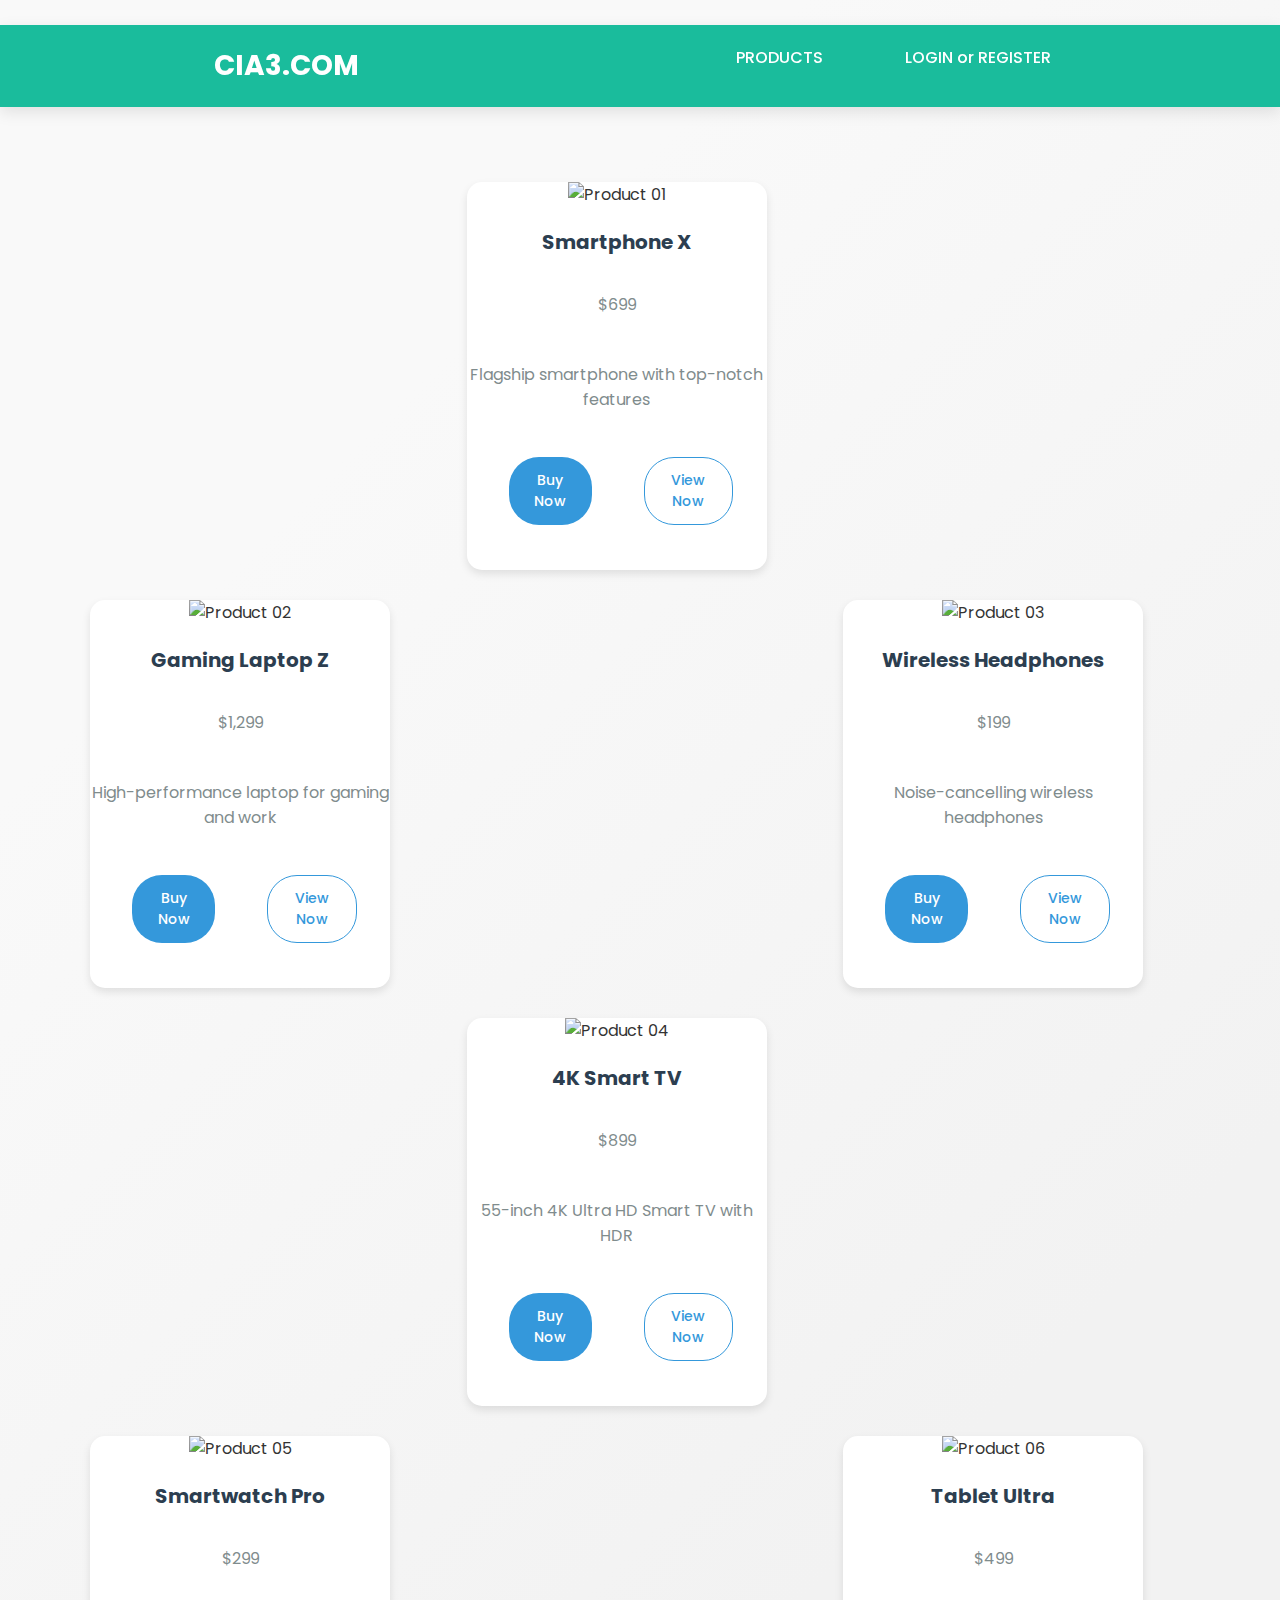
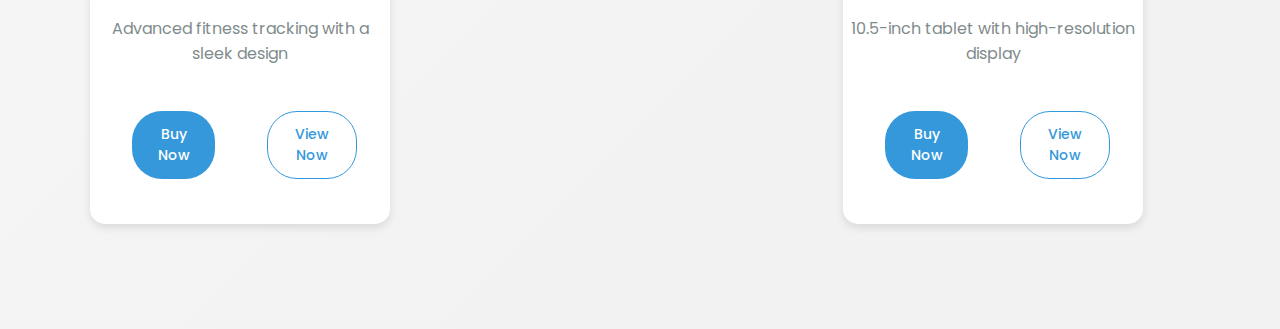
==== index.html @ 28c9b5f5 "Initial commit" ====
<!DOCTYPE html>
<html lang="en">
<head>
    <meta charset="UTF-8">
    <meta name="viewport" content="width=device-width, initial-scale=1.0">
    <title>Products</title>
    <link rel="stylesheet" href="styles.css">
    <link href="https://fonts.googleapis.com/css2?family=Poppins:wght@400;500;600;700&display=swap" rel="stylesheet">
    <link rel="stylesheet" href="https://cdnjs.cloudflare.com/ajax/libs/font-awesome/6.0.0-beta3/css/all.min.css">
</head>
<body>
    <header>
        <div class="logo">CIA3.COM</div>
        <nav>
            <a href="#">PRODUCTS</a>
            <a href="#">LOGIN or REGISTER</a>
        </nav>
    </header>

    <div class="product-grid">
        <!-- Product 1 -->
        <div class="product-card">
            <img src="images/product1.jpg" alt="Product 01">
            <h2>Smartphone X</h2>
            <p>$699</p>
            <p>Flagship smartphone with top-notch features</p>
            <div class="actions">
                <button class="buy">Buy Now</button>
                <a href="products.html">View Now</a>
            </div>
        </div>

        <!-- Product 2 -->
        <div class="product-card">
            <img src="images/product2.jpg" alt="Product 02">
            <h2>Gaming Laptop Z</h2>
            <p>$1,299</p>
            <p>High-performance laptop for gaming and work</p>
            <div class="actions">
                <button class="buy">Buy Now</button>
                <a href="products.html">View Now</a>
            </div>
        </div>

        <!-- Product 3 -->
        <div class="product-card">
            <img src="images/product3.jpg" alt="Product 03">
            <h2>Wireless Headphones</h2>
            <p>$199</p>
            <p>Noise-cancelling wireless headphones</p>
            <div class="actions">
                <button class="buy">Buy Now</button>
                <a href="products.html">View Now</a>
            </div>
        </div>

        <!-- Product 4 -->
        <div class="product-card">
            <img src="images/product4.jpg" alt="Product 04">
            <h2>4K Smart TV</h2>
            <p>$899</p>
            <p>55-inch 4K Ultra HD Smart TV with HDR</p>
            <div class="actions">
                <button class="buy">Buy Now</button>
                <a href="products.html">View Now</a>
            </div>
        </div>

        <!-- Product 5 -->
        <div class="product-card">
            <img src="images/product5.jpg" alt="Product 05">
            <h2>Smartwatch Pro</h2>
            <p>$299</p>
            <p>Advanced fitness tracking with a sleek design</p>
            <div class="actions">
                <button class="buy">Buy Now</button>
                <a href="products.html">View Now</a>
            </div>
        </div>

        <!-- Product 6 -->
        <div class="product-card">
            <img src="images/product6.jpg" alt="Product 06">
            <h2>Tablet Ultra</h2>
            <p>$499</p>
            <p>10.5-inch tablet with high-resolution display</p>
            <div class="actions">
                <button class="buy">Buy Now</button>
                <a href="products.html">View Now</a>
            </div>
        </div>
    </div>
</body>
</html>
---- styles.css ----
/* General Styles */
* {
    box-sizing: border-box;
    padding: 0;
    margin: 0;
    font-family: 'Poppins', sans-serif;
}

body {
    background: linear-gradient(135deg, #f9f9f9 25%, #f2f2f2 75%);
    color: #333;
    font-size: 16px;
}

header {
    display: flex;
    justify-content: space-between;
    padding: 20px 50px;
    background: #1abc9c;
    box-shadow: 0 5px 15px rgba(0, 0, 0, 0.1);
    position: sticky;
    top: 0;
    z-index: 100;
}

.logo {
    font-size: 28px;
    font-weight: bold;
    color: white;
    text-transform: uppercase;
}

nav a {
    margin-left: 30px;
    text-decoration: none;
    font-size: 16px;
    color: white;
    font-weight: 500;
    transition: color 0.3s ease;
}

nav a:hover {
    color: #333;
}

.product-grid {
    display: grid;
    grid-template-columns: repeat(auto-fill, minmax(300px, 1fr)); /* Ensures 3 columns with auto-fill */
    gap: 30px; /* Space between grid items */
    padding: 50px;
    max-width: 1200px;
    margin: auto; /* Centers items in grid */
}

.product-card {
    background-color: #fff;
    border-radius: 15px;
    overflow: hidden;
    box-shadow: 0 4px 8px rgba(0, 0, 0, 0.1);
    text-align: center;
    width: 100%; /* Expands to fill the grid cell */
    max-width: 300px; 
}

.product-card img {
    width: 100%;
    height: 250px;
    object-fit: cover;
    transition: transform 0.3s ease;
}

.product-card:hover img {
    transform: scale(1.1);
}

.product-card:hover {
    transform: translateY(-10px);
    box-shadow: 0 8px 20px rgba(0, 0, 0, 0.2);
}

.product-card h2 {
    margin: 20px 0 10px;
    font-size: 20px;
    color: #2c3e50;
    font-weight: bold;
}

.product-card p {
    color: #7f8c8d;
    margin-bottom: 20px;
}

.actions {
    display: flex; /* Align buttons side by side */
    justify-content: center;
    gap: 10px; /* Adds space between buttons */
    margin-bottom: 20px;
}

.actions button, .actions a {
    padding: 12px 25px;
    border-radius: 30px;
    background-color: #3498db;
    color: white;
    border: none;
    font-size: 14px;
    font-weight: 500;
    cursor: pointer;
    transition: background-color 0.3s ease, box-shadow 0.3s ease;
    text-decoration: none;
}

.actions button:hover, .actions a:hover {
    background-color: #1abc9c;
    box-shadow: 0 4px 10px rgba(0, 0, 0, 0.15);
}

.actions a {
    background-color: white;
    color: #3498db;
    border: 1px solid #3498db;
}

.actions a:hover {
    background-color: #3498db;
    color: white;
}

.product-details {
    display: flex;
    align-items: center;
    justify-content: center;
    padding: 50px;
    max-width: 1000px;
    margin: 50px auto;
    background-color: #fff;
    border-radius: 15px;
    box-shadow: 0 5px 15px rgba(0, 0, 0, 0.1);
}

.product-details img {
    width: 400px;
    height: auto;
    object-fit: cover;
    border-radius: 10px;
    margin-right: 50px;
}

.product-details .info h2 {
    font-size: 32px;
    color: #2c3e50;
    margin-bottom: 20px;
}

.product-details .info p {
    font-size: 18px;
    color: #7f8c8d;
    margin-bottom: 10px;
}

.product-details .info button {
    margin-top: 20px;
    padding: 15px 40px;
    background-color: #e74c3c;
    color: white;
    border: none;
    border-radius: 50px;
    font-size: 16px;
    font-weight: 600;
    cursor: pointer;
    transition: background-color 0.3s ease, box-shadow 0.3s ease;
}

.product-details .info button:hover {
    background-color: #c0392b;
    box-shadow: 0 6px 12px rgba(0, 0, 0, 0.15);
}
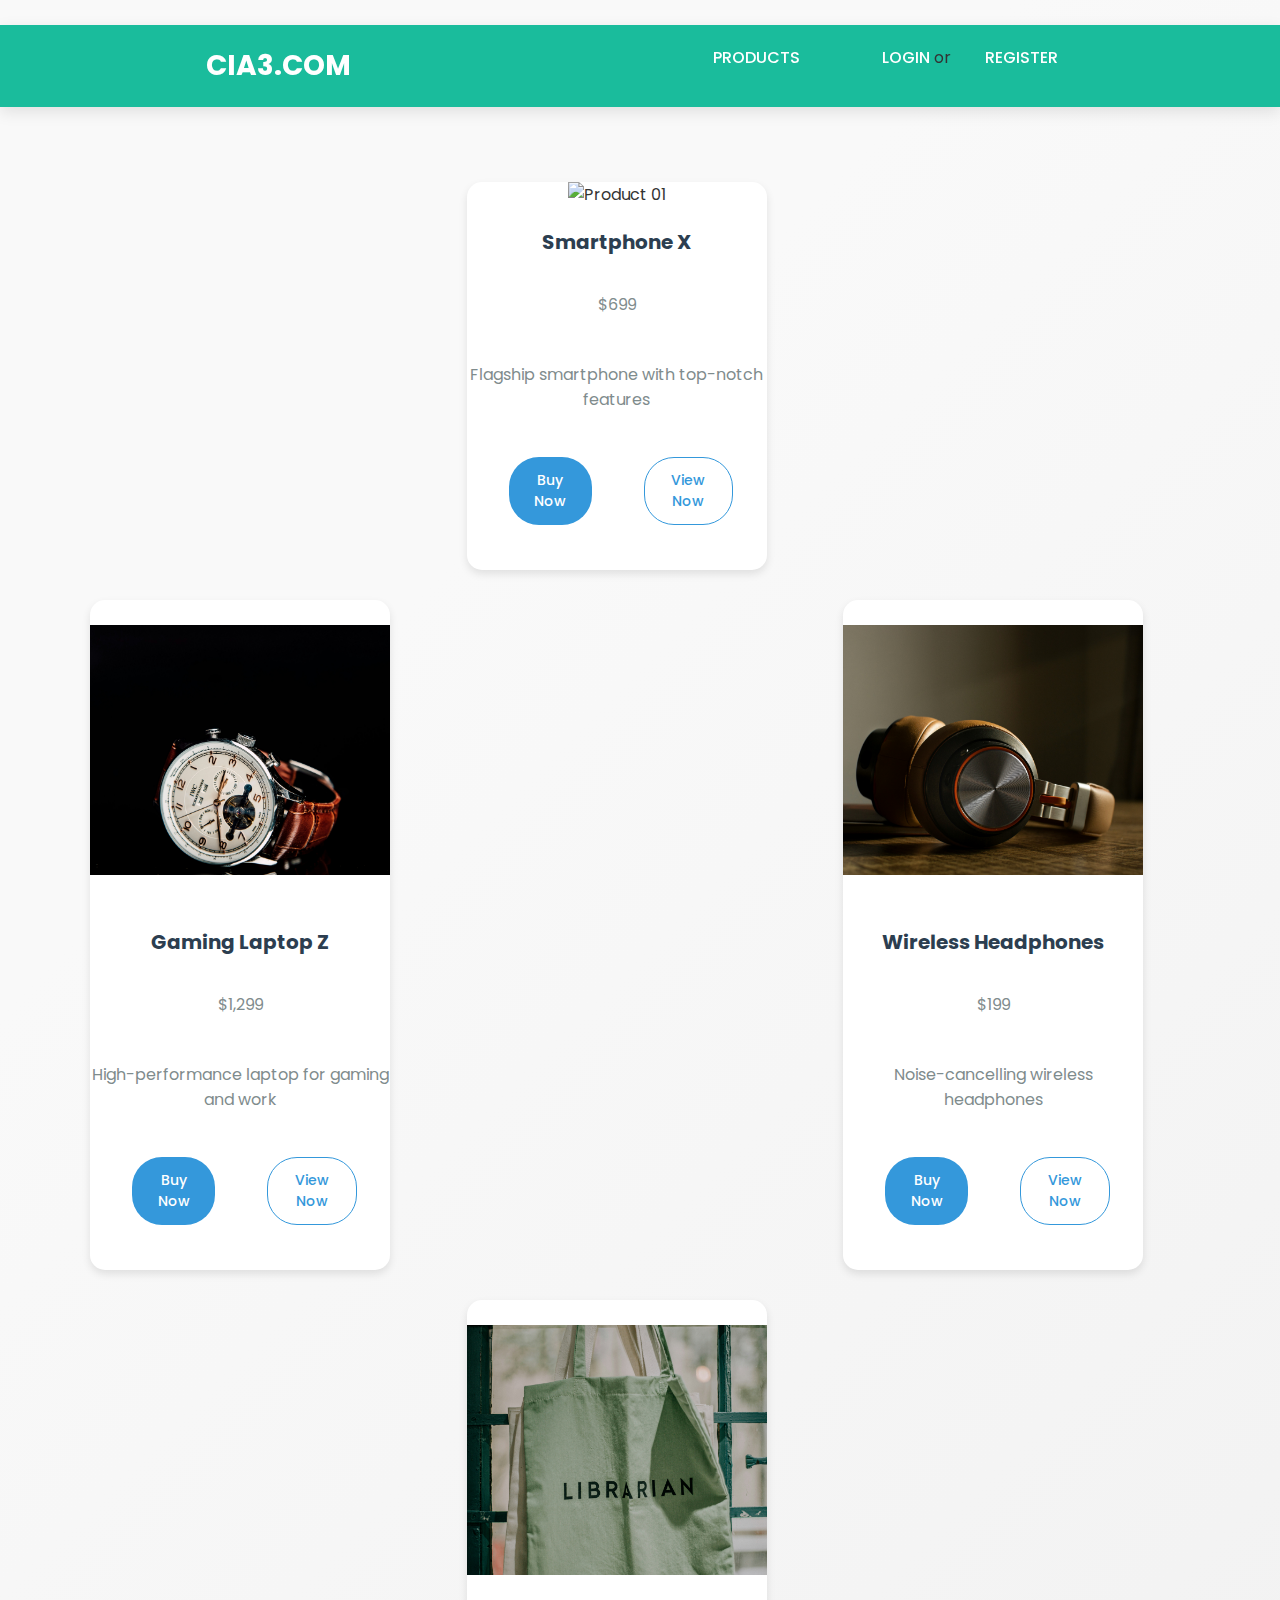
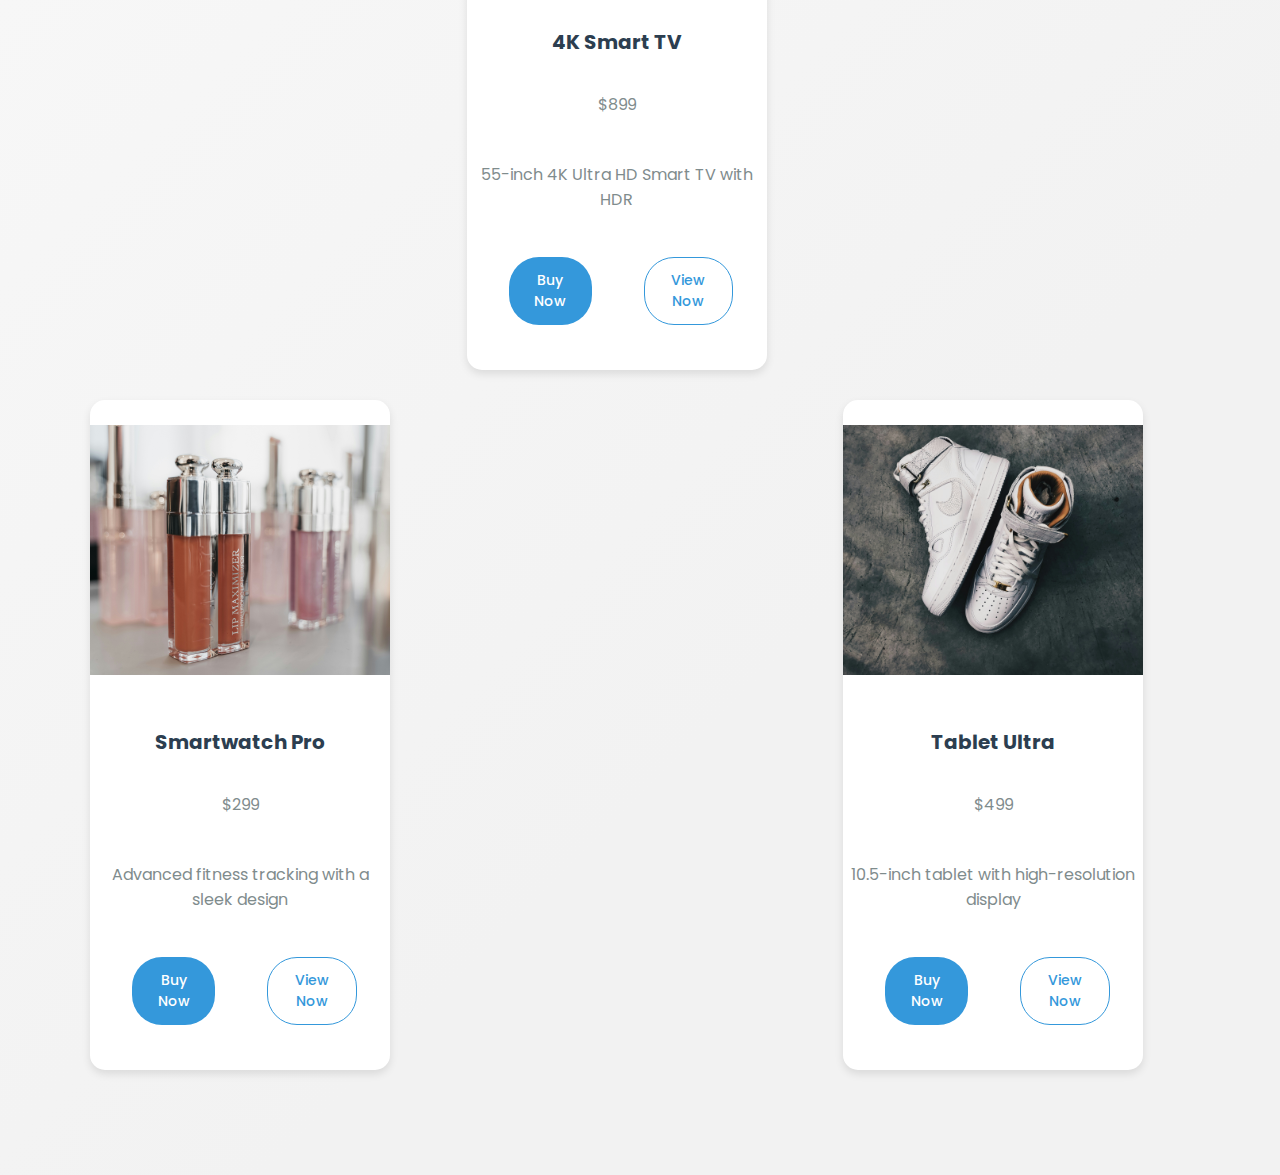
==== commit 5225e30b: "m" ====
--- a/index.html
+++ b/index.html
@@ -13,14 +13,14 @@
         <div class="logo">CIA3.COM</div>
         <nav>
             <a href="#">PRODUCTS</a>
-            <a href="#">LOGIN or REGISTER</a>
+            <a href="./login.html">LOGIN</a> or <a href="./register.html">REGISTER</a>
         </nav>
     </header>
 
     <div class="product-grid">
         <!-- Product 1 -->
         <div class="product-card">
-            <img src="images/product1.jpg" alt="Product 01">
+            <img src="./images/tim-mossholder-VOXs79vySFo-unsplash.jpg" alt="Product 01">
             <h2>Smartphone X</h2>
             <p>$699</p>
             <p>Flagship smartphone with top-notch features</p>
@@ -32,7 +32,7 @@
 
         <!-- Product 2 -->
         <div class="product-card">
-            <img src="images/product2.jpg" alt="Product 02">
+            <img src="./images/pat-taylor-12V36G17IbQ-unsplash.jpg" alt="Product 02">
             <h2>Gaming Laptop Z</h2>
             <p>$1,299</p>
             <p>High-performance laptop for gaming and work</p>
@@ -44,7 +44,7 @@
 
         <!-- Product 3 -->
         <div class="product-card">
-            <img src="images/product3.jpg" alt="Product 03">
+            <img src="./images/felipepelaquim-bNW0HC_a3KE-unsplash.jpg" alt="Product 03">
             <h2>Wireless Headphones</h2>
             <p>$199</p>
             <p>Noise-cancelling wireless headphones</p>
@@ -56,7 +56,7 @@
 
         <!-- Product 4 -->
         <div class="product-card">
-            <img src="images/product4.jpg" alt="Product 04">
+            <img src="./images/angelina-yan-rVdLmULqVTQ-unsplash.jpg" alt="Product 04">
             <h2>4K Smart TV</h2>
             <p>$899</p>
             <p>55-inch 4K Ultra HD Smart TV with HDR</p>
@@ -68,7 +68,7 @@
 
         <!-- Product 5 -->
         <div class="product-card">
-            <img src="images/product5.jpg" alt="Product 05">
+            <img src="./images/hitesh-dewasi-3krhHJK4opY-unsplash.jpg" alt="Product 05">
             <h2>Smartwatch Pro</h2>
             <p>$299</p>
             <p>Advanced fitness tracking with a sleek design</p>
@@ -80,7 +80,7 @@
 
         <!-- Product 6 -->
         <div class="product-card">
-            <img src="images/product6.jpg" alt="Product 06">
+            <img src="./images/xavier-teo-SxAXphIPWeg-unsplash.jpg" alt="Product 06">
             <h2>Tablet Ultra</h2>
             <p>$499</p>
             <p>10.5-inch tablet with high-resolution display</p>
